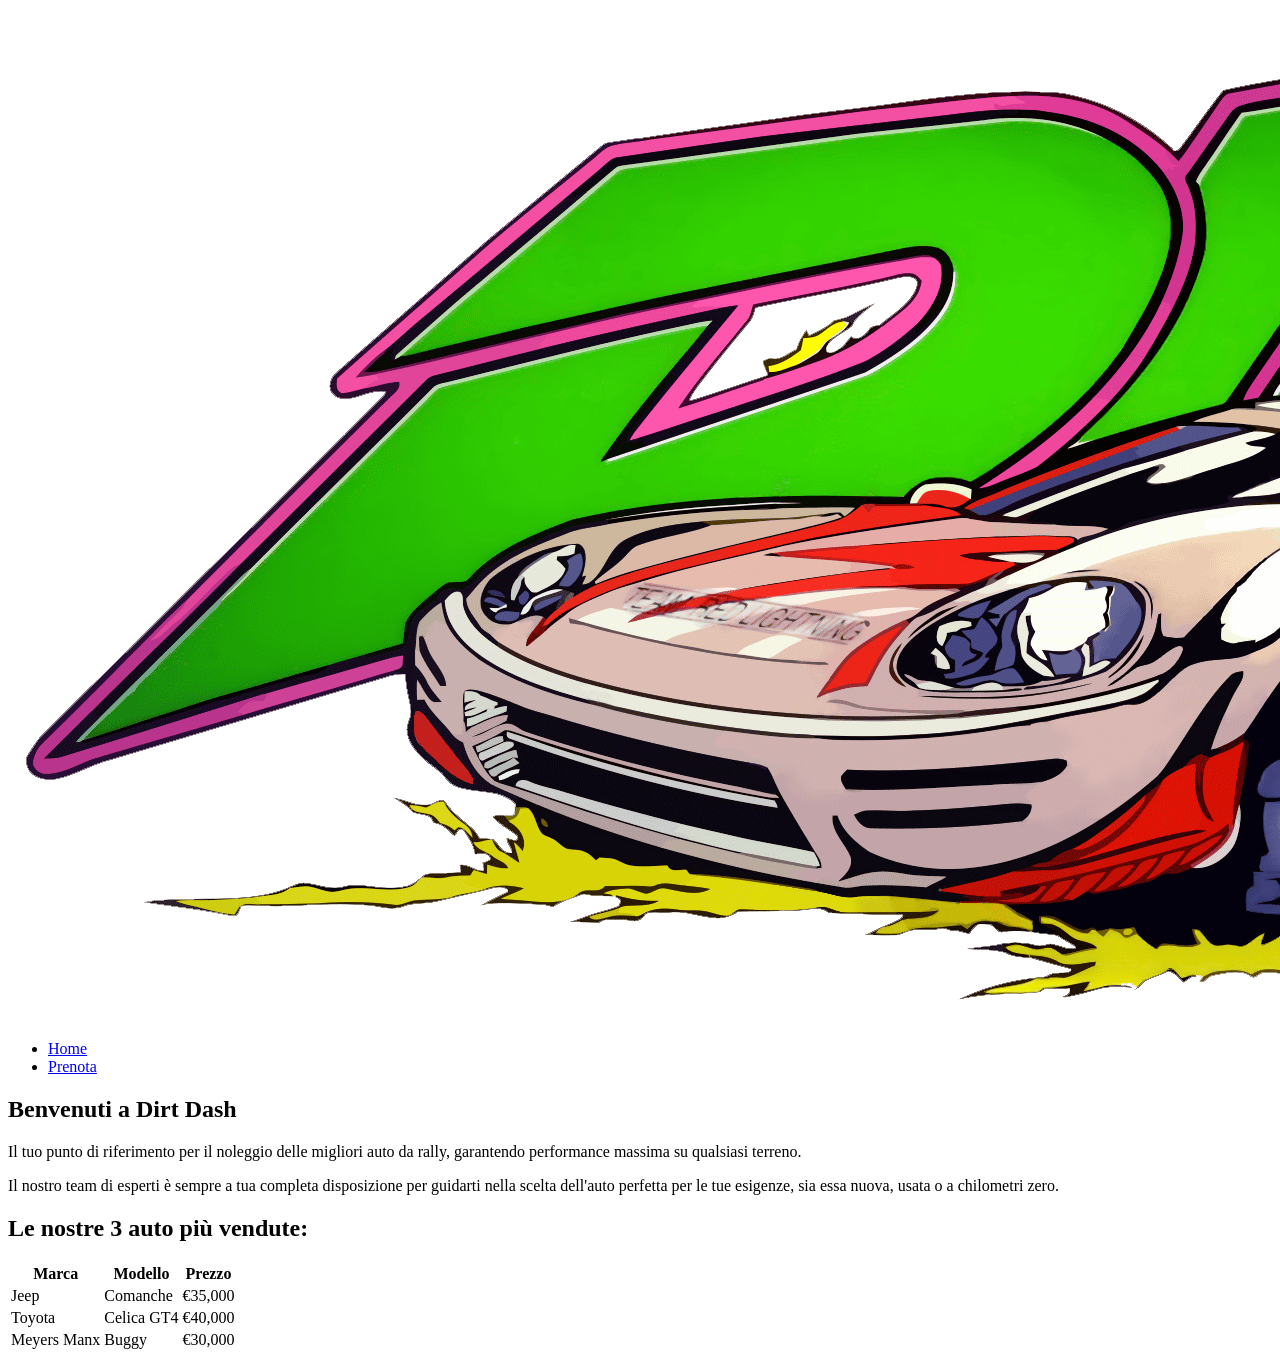
==== index.html @ 9e82c7ee "Finita la parte HTML e README" ====
<!DOCTYPE html>
<html lang="en">
<head>
    <meta charset="UTF-8">
    <meta name="viewport" content="width=device-width, initial-scale=1.0">
    <title>Dirt Dash: Home</title>
    <link rel="stylesheet" href="style.css">
</head>
<body>
    <header>
        <img src="Logo.png" alt="Dirt Dash Logo" class="logo">
        
        <nav>
            <ul>
                <li><a href="index.html">Home</a></li>
                <li><a href="prenota.html">Prenota</a></li>
            </ul>
        </nav>
    </header>

    <main>
        <section class="hero">
            <h1>Benvenuti a Dirt Dash</h1>
            <p>Il tuo punto di riferimento per il noleggio delle migliori auto da rally, garantendo performance massima su qualsiasi terreno.</p>
            <p>Il nostro team di esperti è sempre a tua completa disposizione per guidarti nella scelta dell'auto perfetta per le tue esigenze, sia essa nuova, usata o a chilometri zero.</p>
        </section>

        <section class="vehicles">
            <h2>Le nostre 3 auto più vendute:</h2>

            <table>
                <thead>
                    <tr>
                        <th>Marca</th>
                        <th>Modello</th>
                        <th>Prezzo</th>
                    </tr>
                </thead>
                <tbody>
                    <tr>
                        <td>Jeep</td>
                        <td>Comanche</td>
                        <td>€35,000</td>
                    </tr>
                    <tr>
                        <td>Toyota</td>
                        <td>Celica GT4</td>
                        <td>€40,000</td>
                    </tr>
                    <tr>
                        <td>Meyers Manx</td>
                        <td>Buggy</td>
                        <td>€30,000</td>
                    </tr>
                </tbody>
            </table>

        </section>
    </main>
    
    
</body>
</html>
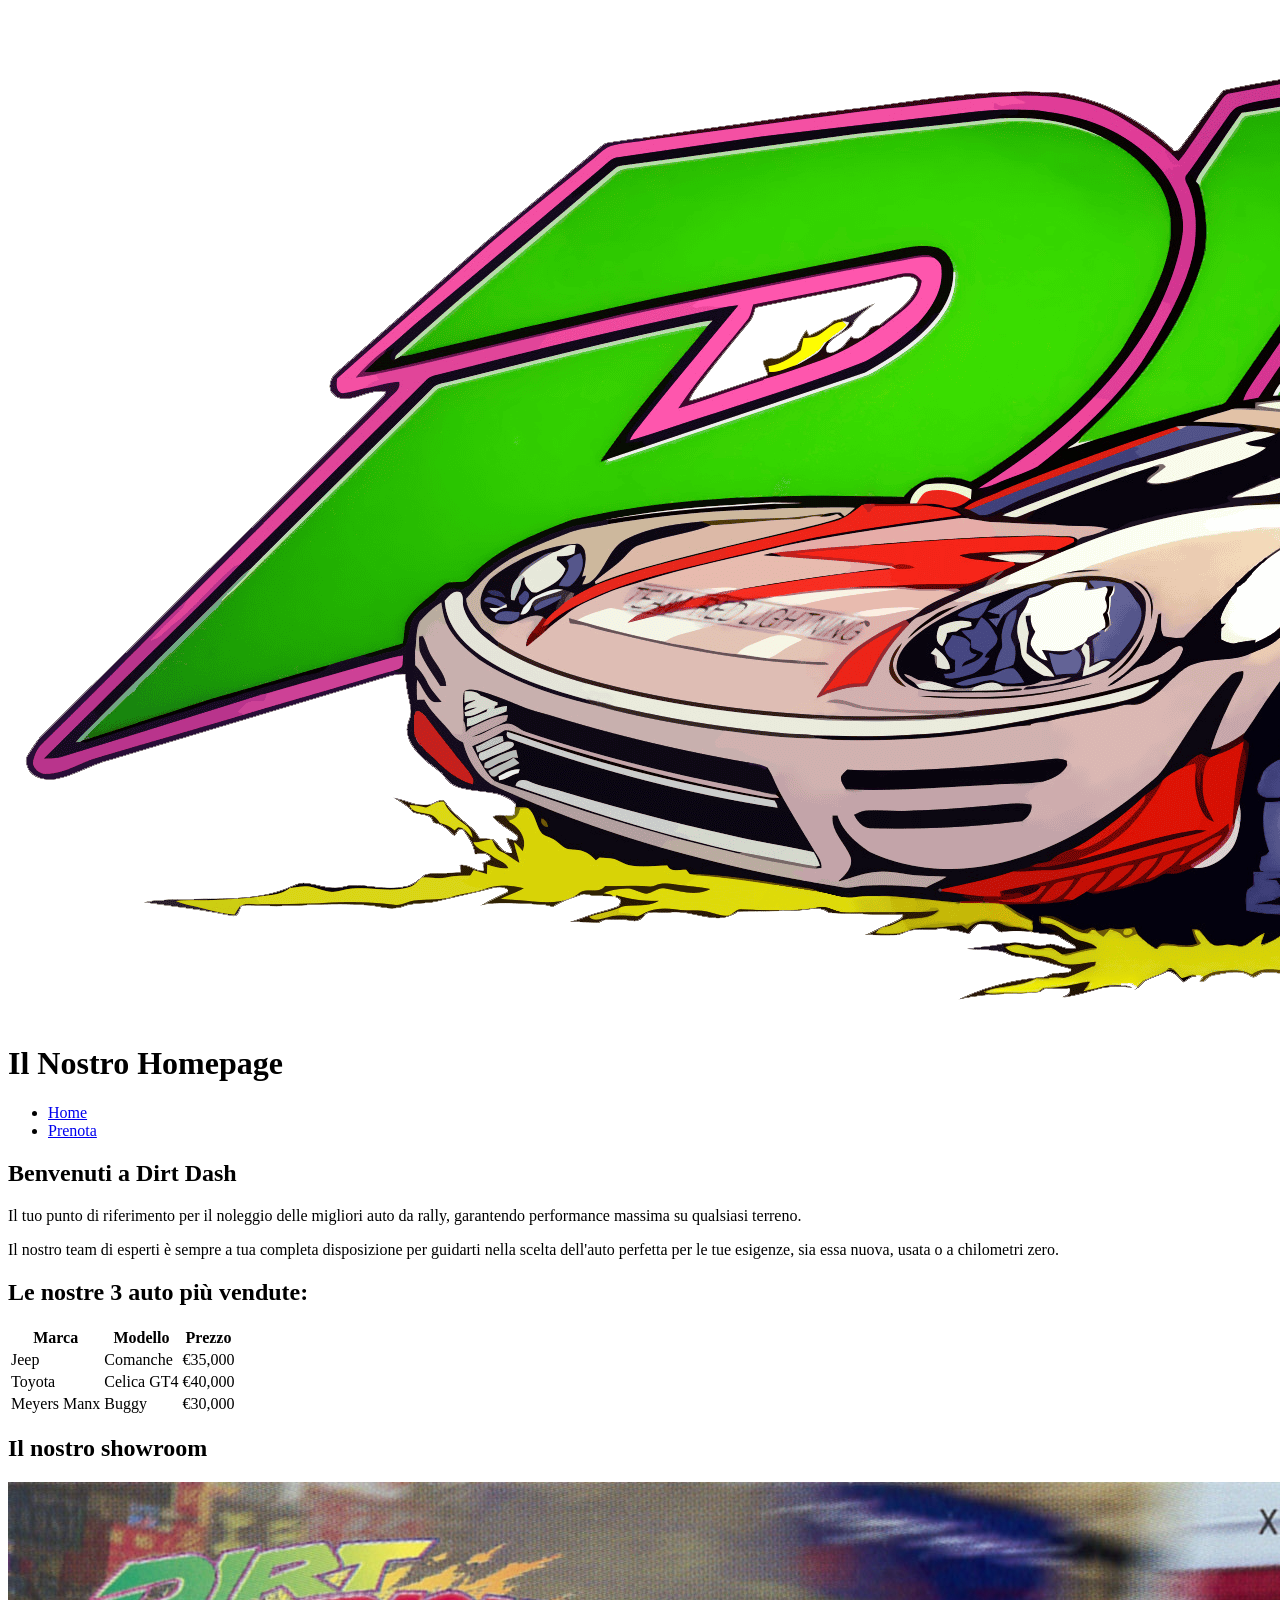
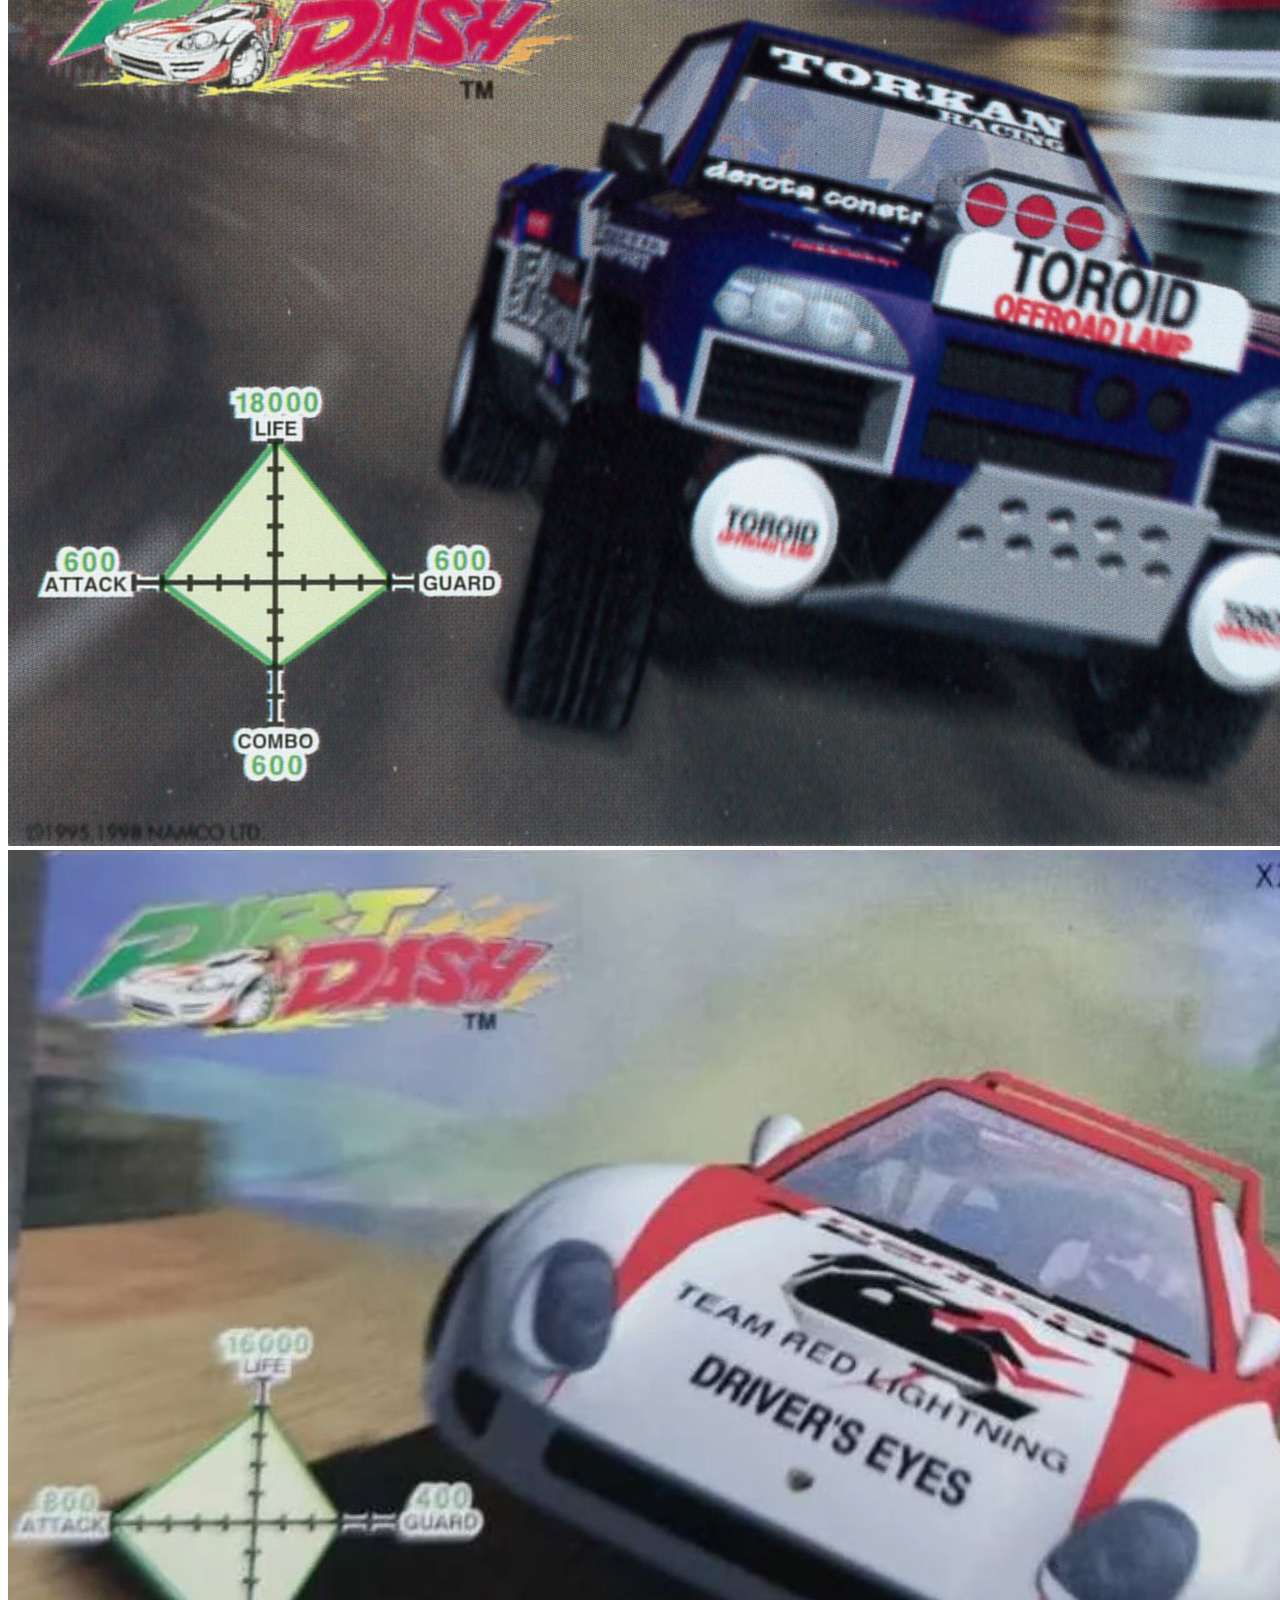
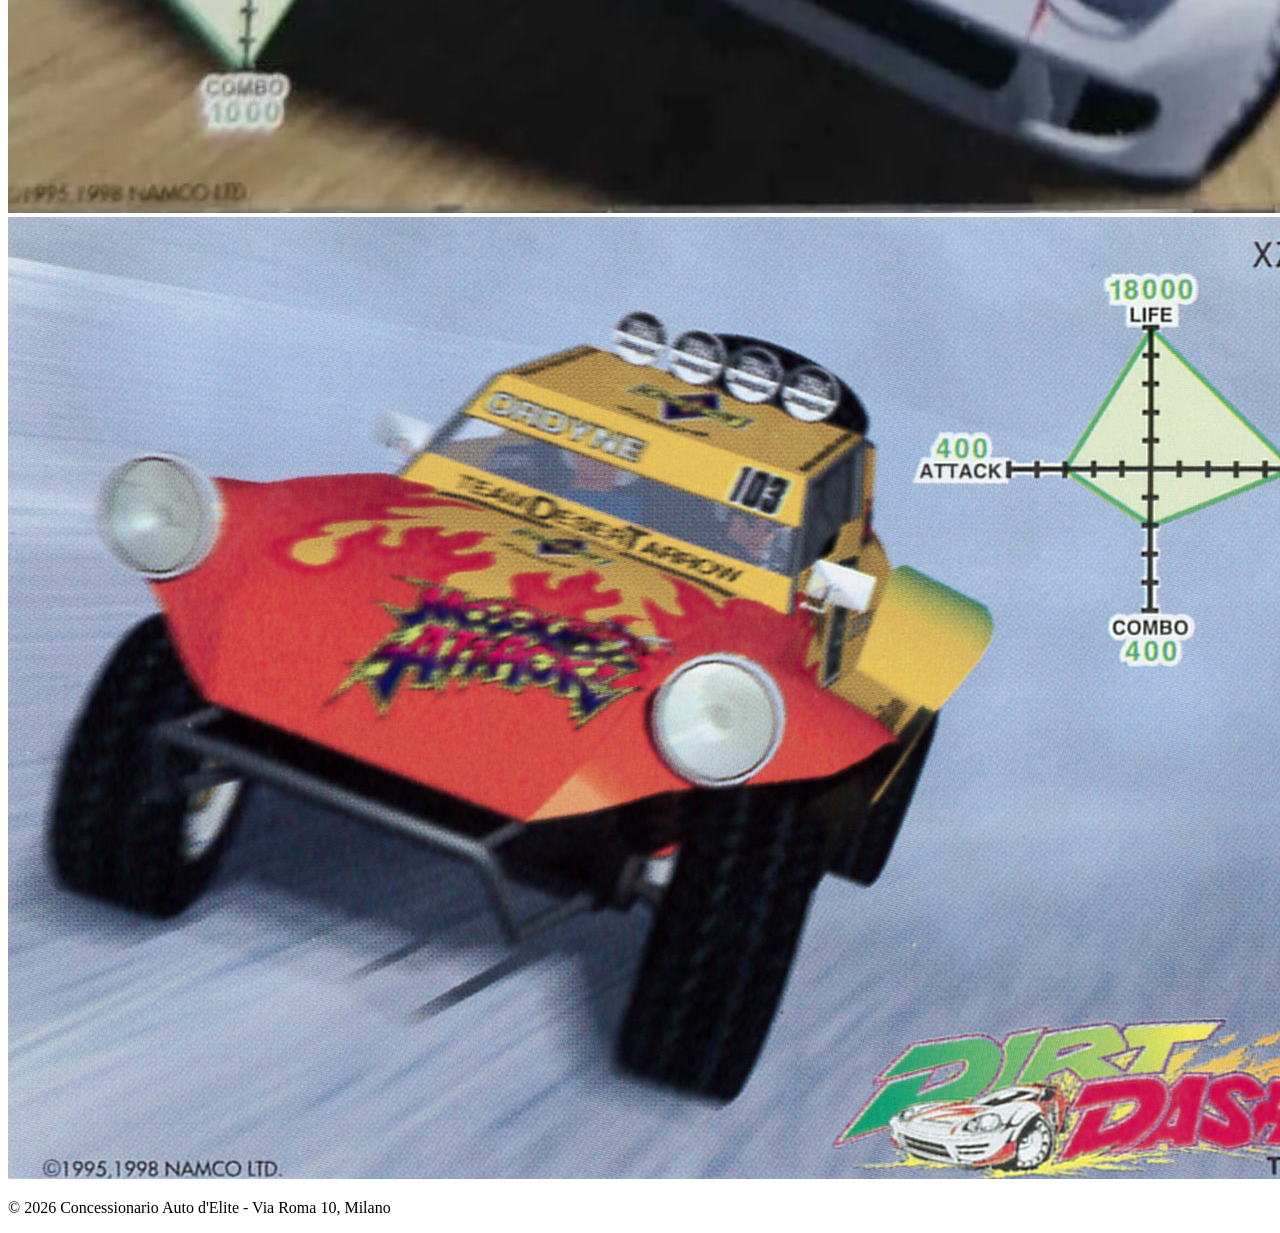
==== commit a0f52b3d: "Aggiunto pure le immagini" ====
--- a/index.html
+++ b/index.html
@@ -9,6 +9,7 @@
 <body>
     <header>
         <img src="Logo.png" alt="Dirt Dash Logo" class="logo">
+        <h1>Il Nostro Homepage</h1>
         
         <nav>
             <ul>
@@ -56,8 +57,20 @@
             </table>
 
         </section>
+
+        <section class="showroom">
+            <h2>Il nostro showroom</h2>
+            <div class="showroom-images">
+                <img src="Jeep Comanche.jpg" alt="Jeep Comanche">
+                <img src="Toyota Celica GT4.jpg" alt="Toyota Celica GT4">
+                <img src="Meyers Manx.jpg" alt="Meyers Manx Buggy">
+            </div>  
+        </section>
     </main>
     
+    <footer>
+        <p>&copy; 2026 Concessionario Auto d'Elite - Via Roma 10, Milano</p>
+    </footer>
     
 </body>
 </html>
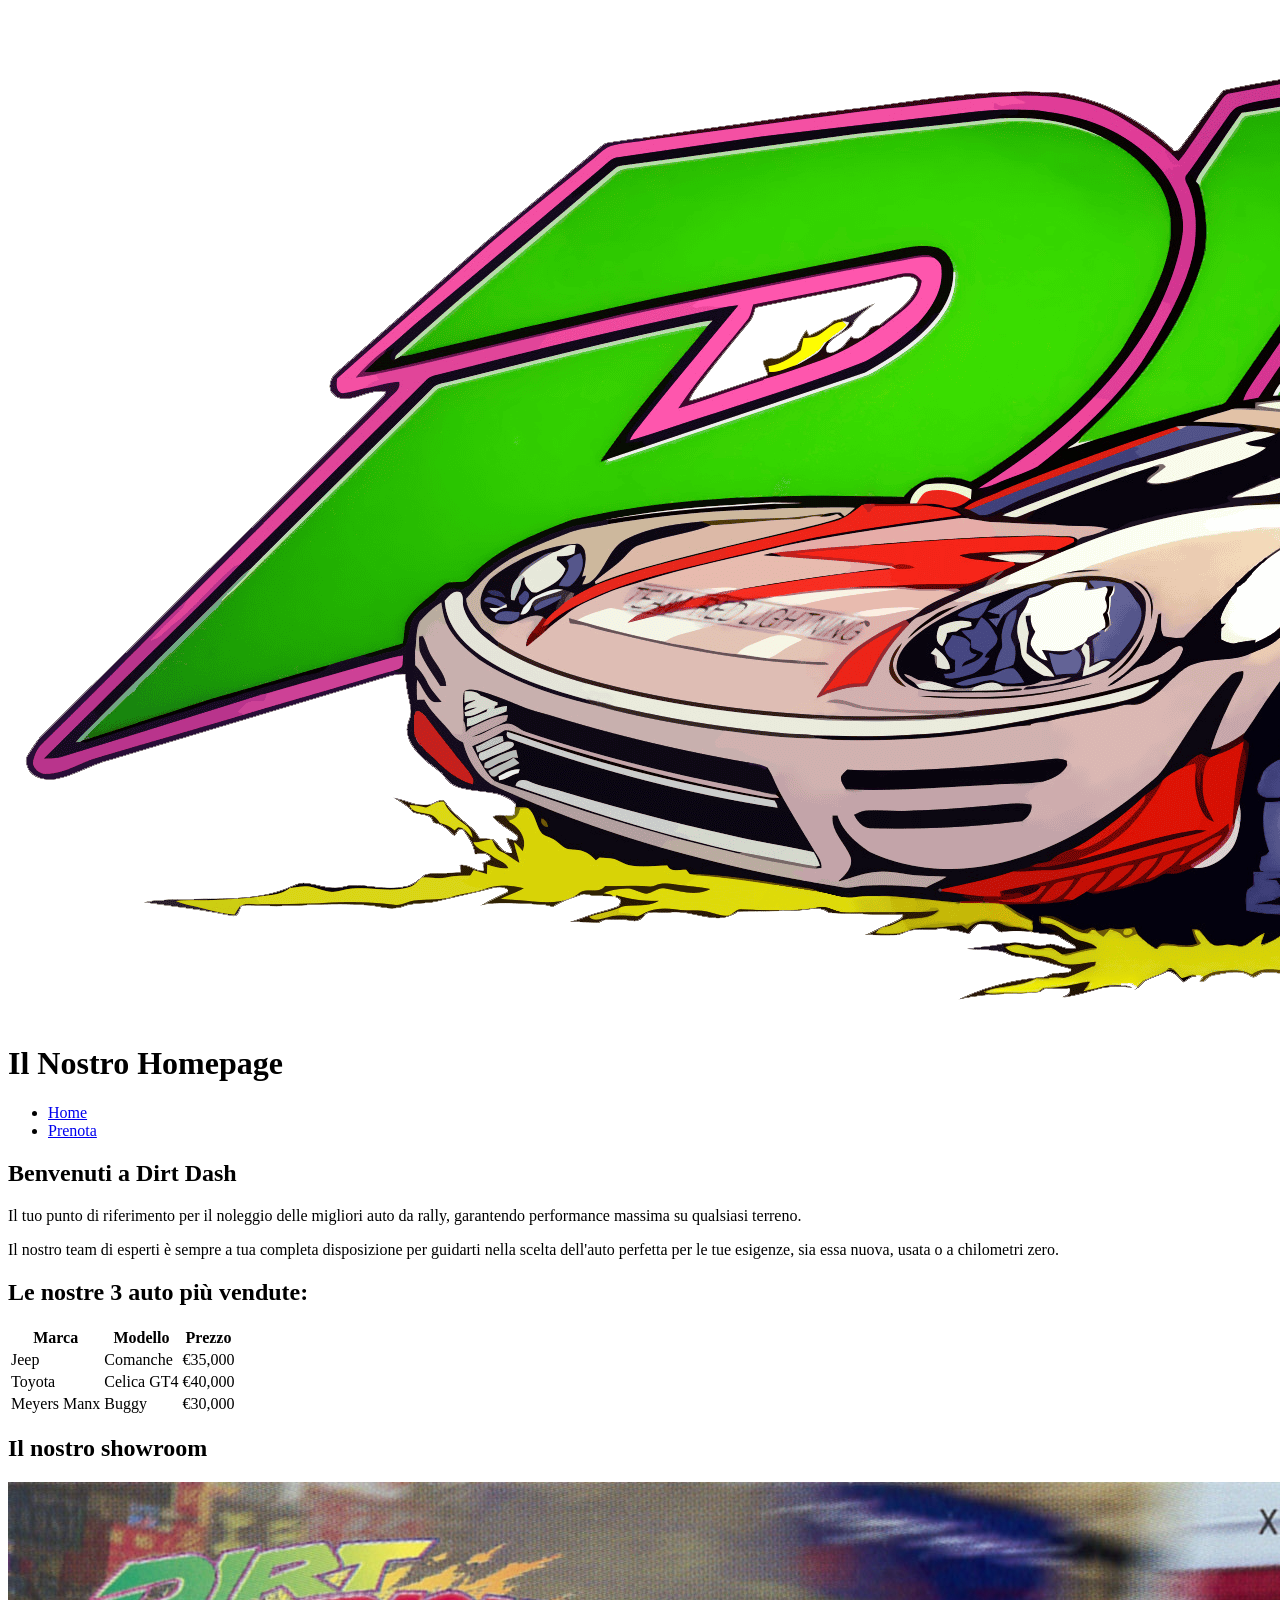
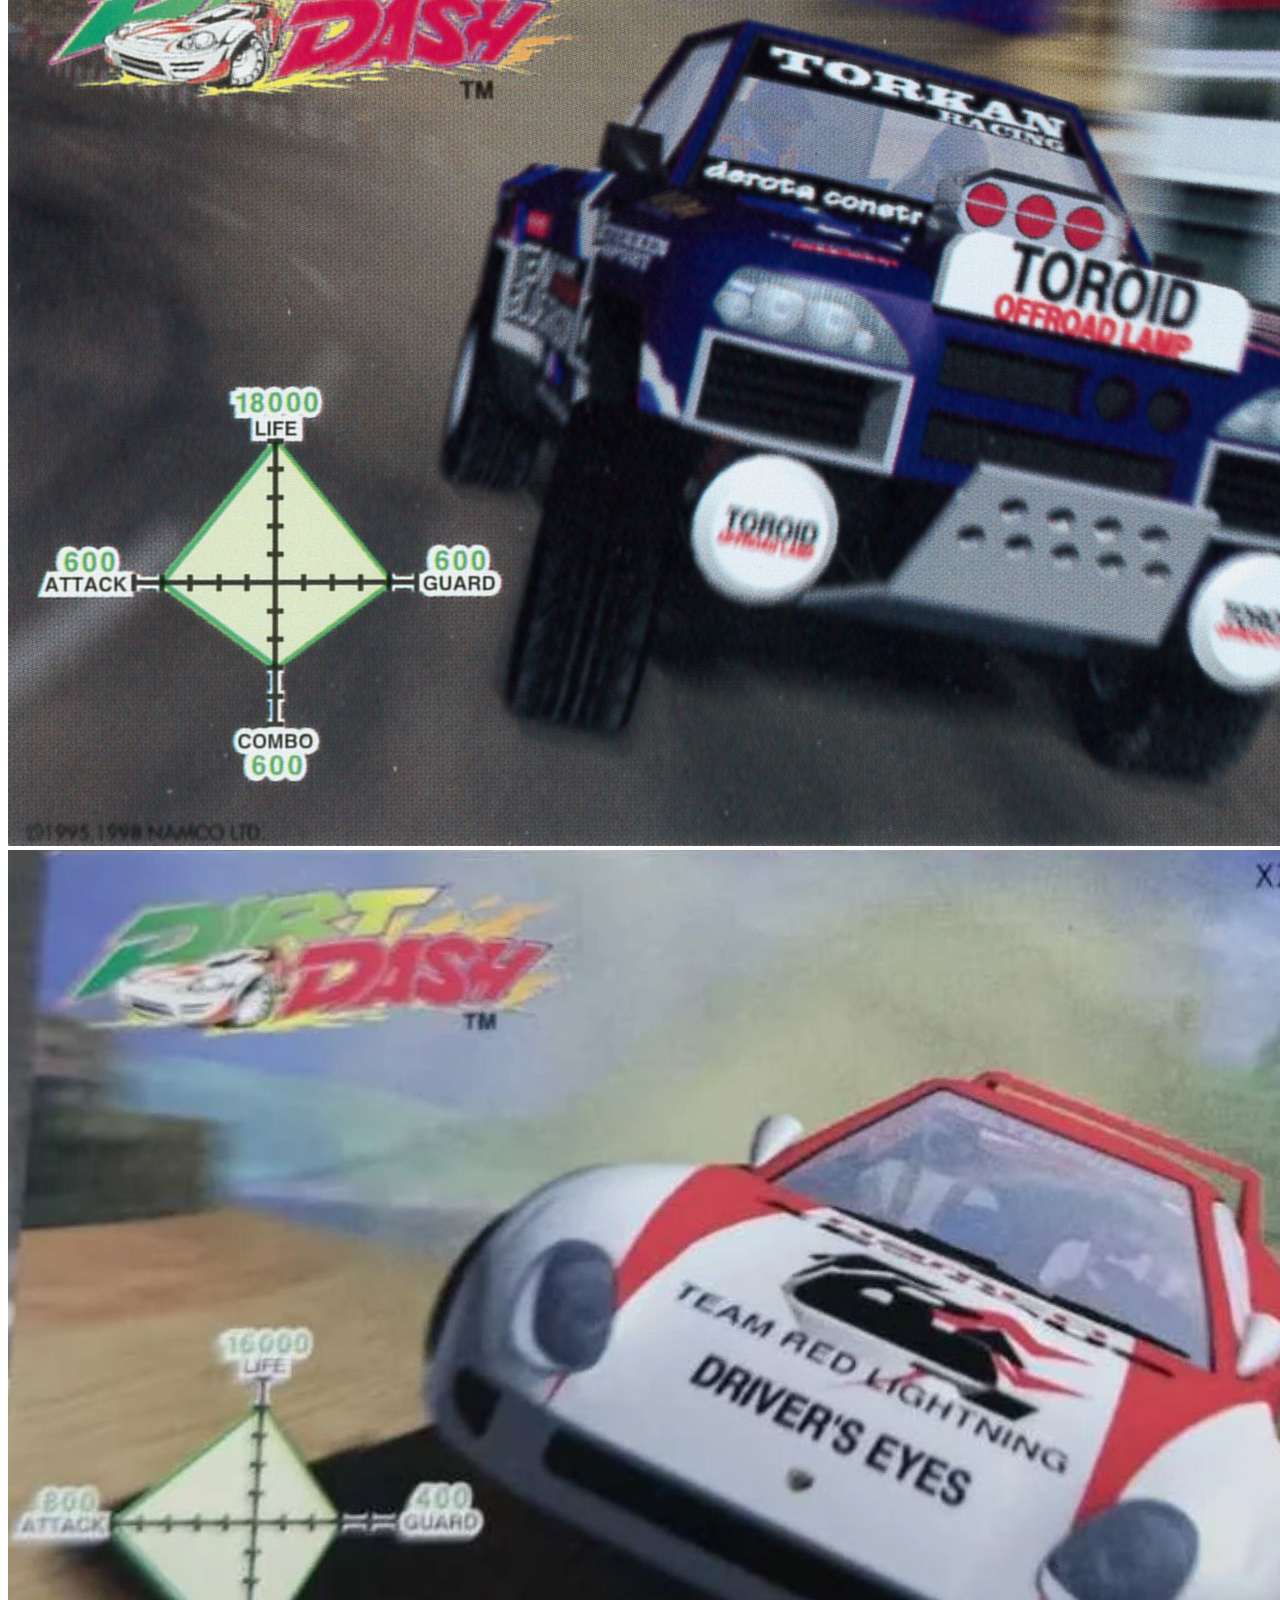
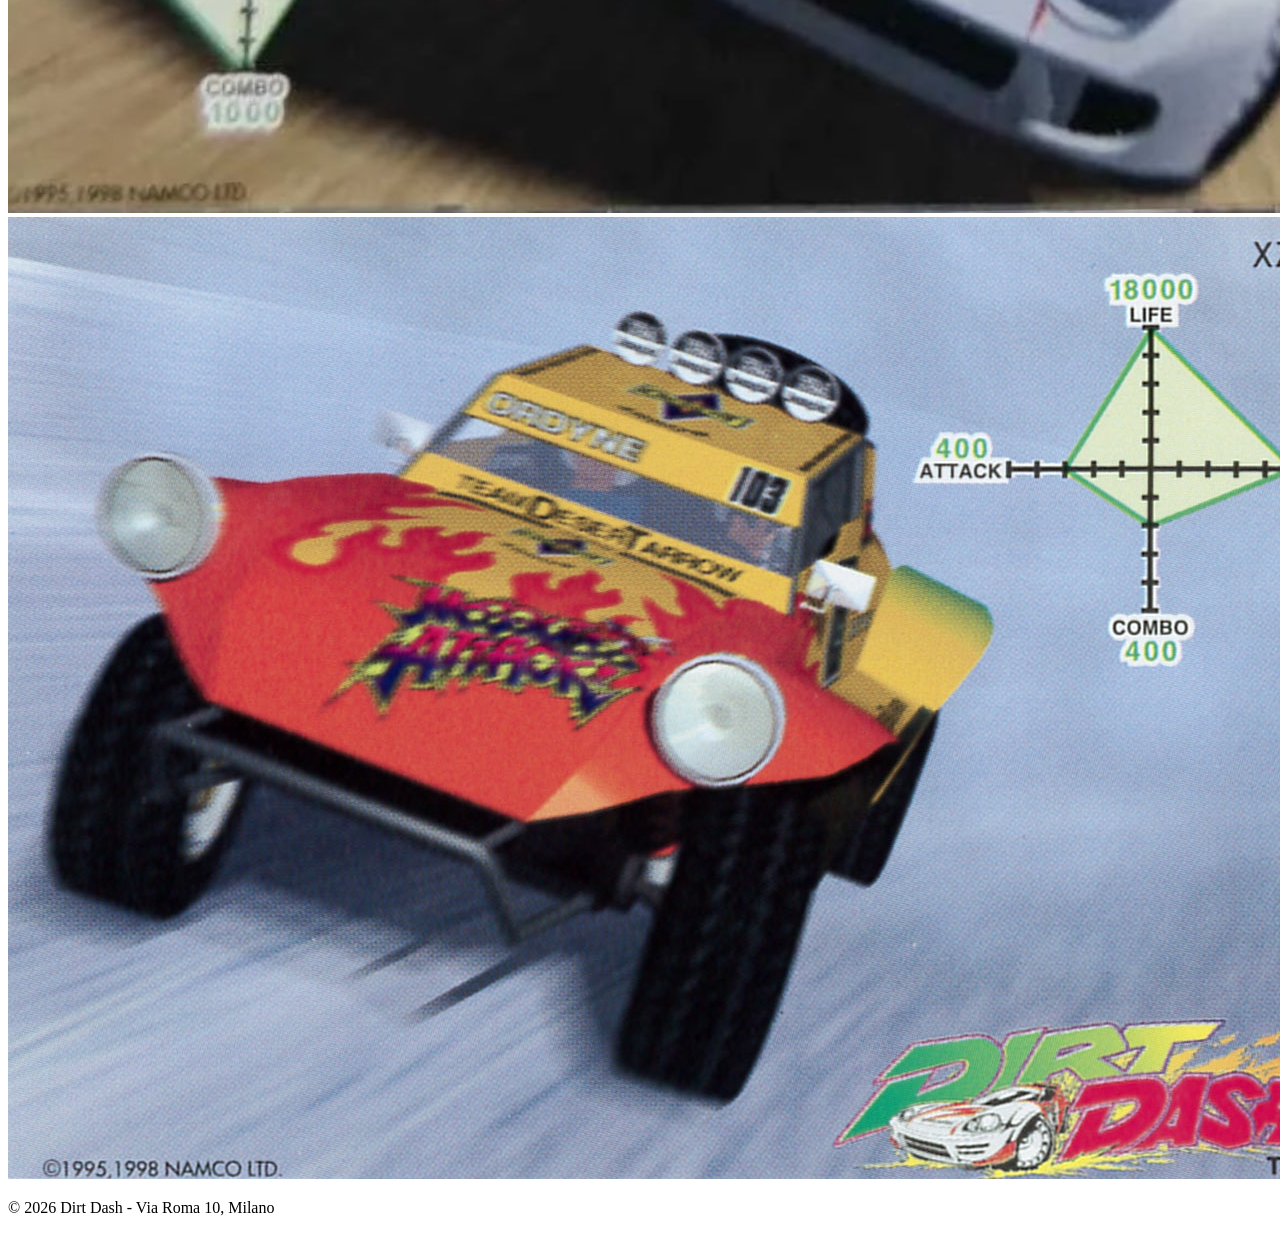
==== commit df3b24f9: "Modificata il footer" ====
--- a/index.html
+++ b/index.html
@@ -69,7 +69,7 @@
     </main>
     
     <footer>
-        <p>&copy; 2026 Concessionario Auto d'Elite - Via Roma 10, Milano</p>
+        <p>&copy; 2026 Dirt Dash - Via Roma 10, Milano</p>
     </footer>
     
 </body>
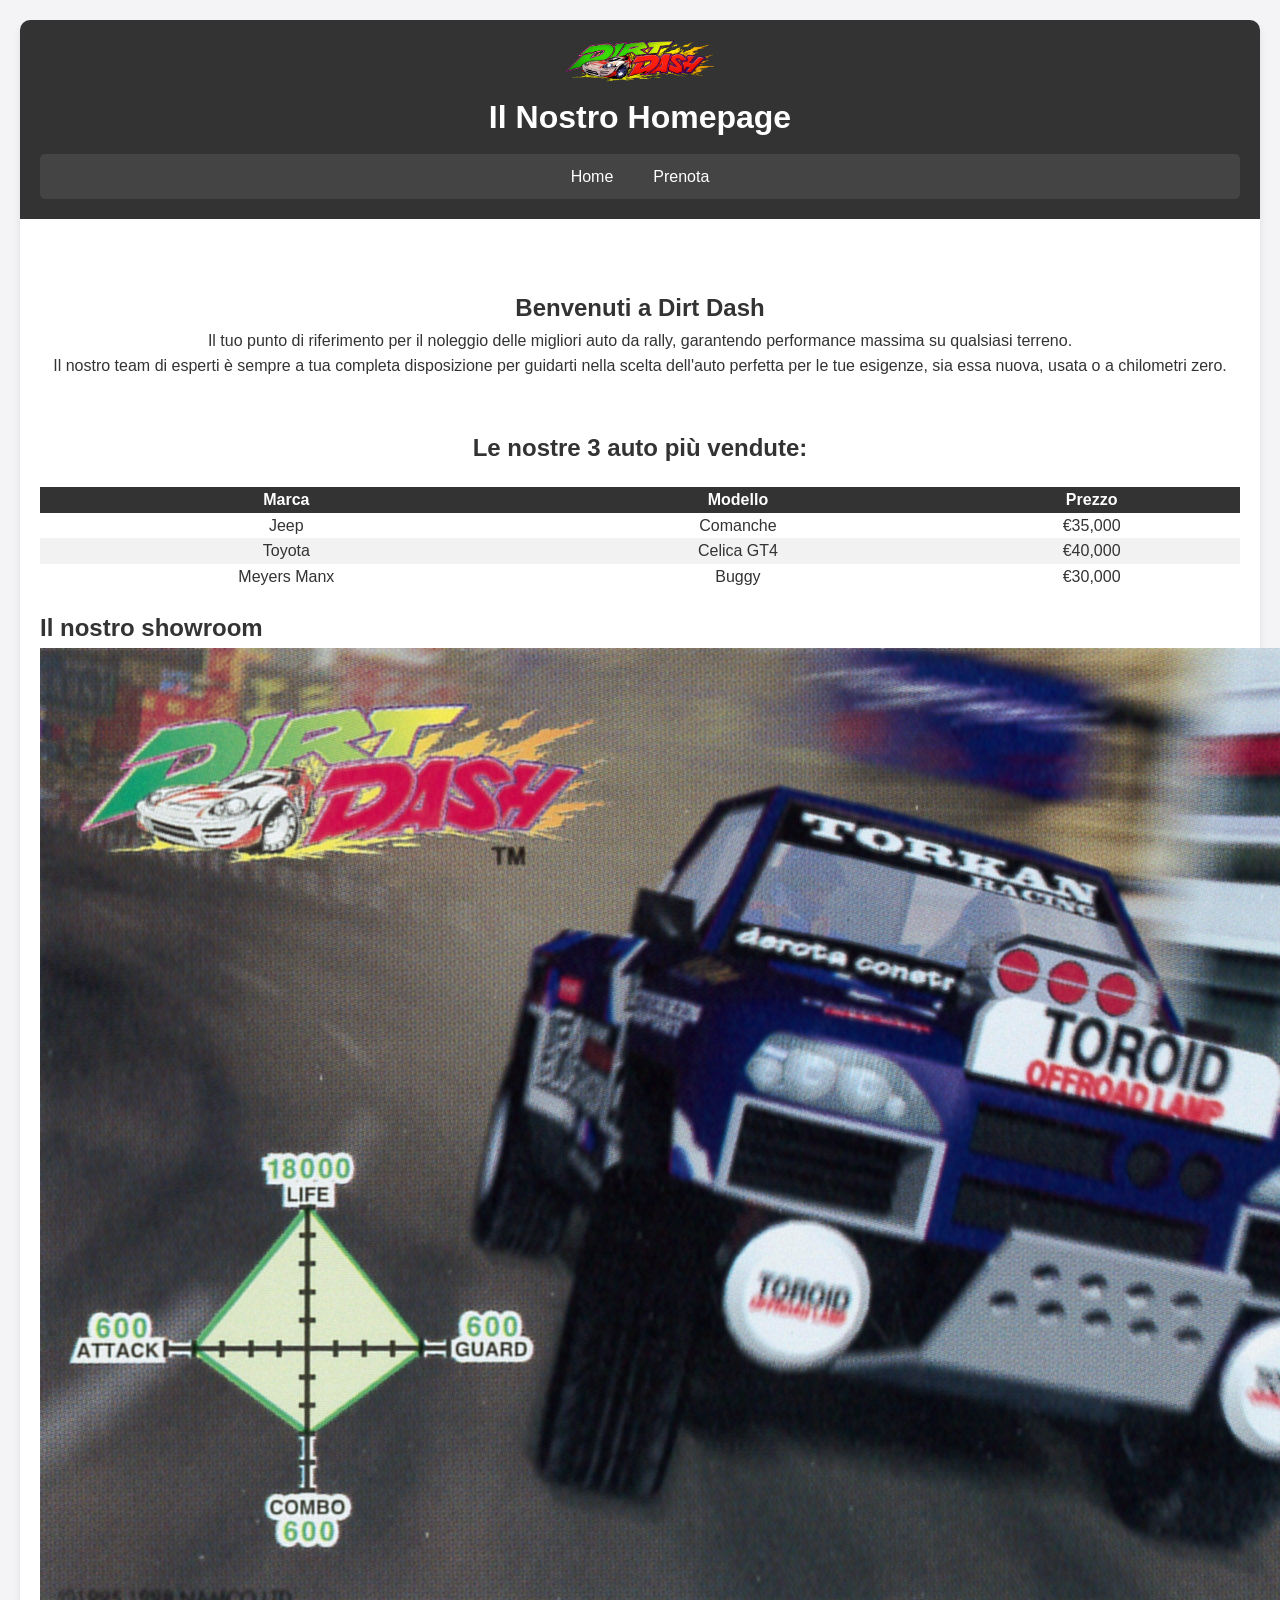
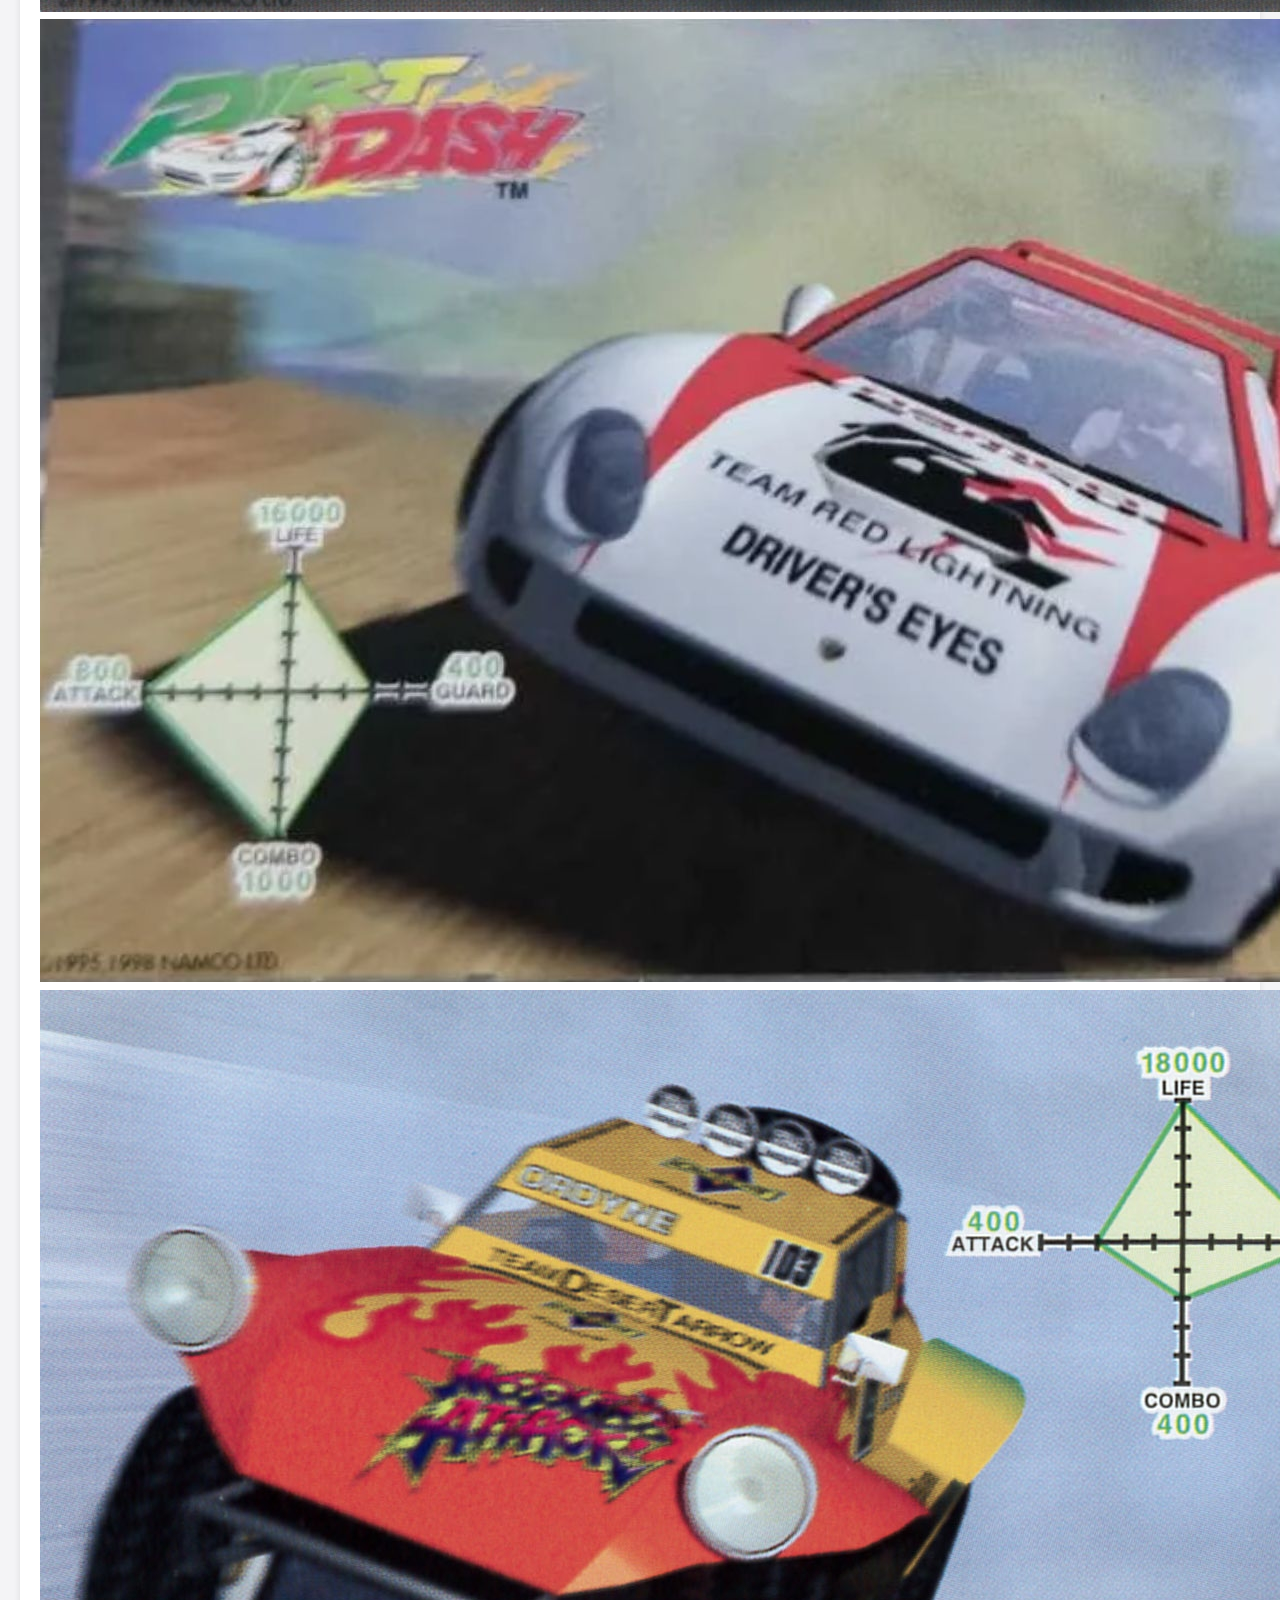
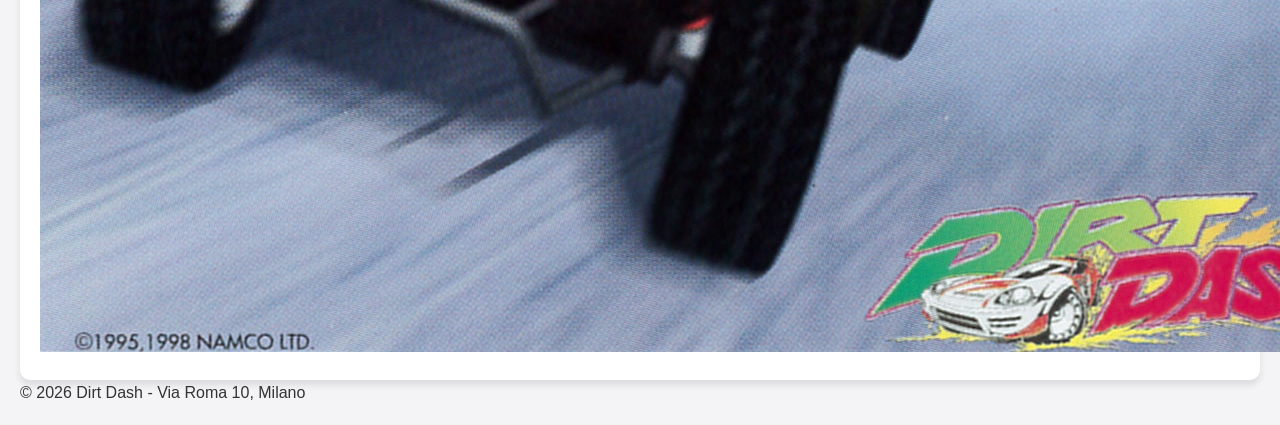
==== commit dc88bd6c: "Iniziato a modificare con css" ====
--- a/index.html
+++ b/index.html
@@ -4,11 +4,11 @@
     <meta charset="UTF-8">
     <meta name="viewport" content="width=device-width, initial-scale=1.0">
     <title>Dirt Dash: Home</title>
-    <link rel="stylesheet" href="style.css">
+    <link rel="stylesheet" href="css/style.css">
 </head>
 <body>
     <header>
-        <img src="Logo.png" alt="Dirt Dash Logo" class="logo">
+        <img src="img/Logo.png" alt="Dirt Dash Logo" class="logo">
         <h1>Il Nostro Homepage</h1>
         
         <nav>
@@ -20,7 +20,7 @@
     </header>
 
     <main>
-        <section class="hero">
+        <section class="welcome">
             <h1>Benvenuti a Dirt Dash</h1>
             <p>Il tuo punto di riferimento per il noleggio delle migliori auto da rally, garantendo performance massima su qualsiasi terreno.</p>
             <p>Il nostro team di esperti è sempre a tua completa disposizione per guidarti nella scelta dell'auto perfetta per le tue esigenze, sia essa nuova, usata o a chilometri zero.</p>
@@ -29,7 +29,7 @@
         <section class="vehicles">
             <h2>Le nostre 3 auto più vendute:</h2>
 
-            <table>
+            <table class="vehicle-table">
                 <thead>
                     <tr>
                         <th>Marca</th>
@@ -61,9 +61,9 @@
         <section class="showroom">
             <h2>Il nostro showroom</h2>
             <div class="showroom-images">
-                <img src="Jeep Comanche.jpg" alt="Jeep Comanche">
-                <img src="Toyota Celica GT4.jpg" alt="Toyota Celica GT4">
-                <img src="Meyers Manx.jpg" alt="Meyers Manx Buggy">
+                <img src="img/Jeep Comanche.jpg" alt="Jeep Comanche">
+                <img src="img/Toyota Celica GT4.jpg" alt="Toyota Celica GT4">
+                <img src="img/Meyers Manx.jpg" alt="Meyers Manx Buggy">
             </div>  
         </section>
     </main>
--- a/css/style.css
+++ b/css/style.css
@@ -0,0 +1,111 @@
+*{
+    box-sizing: border-box;
+    margin: 0;
+    padding: 0;
+}
+
+body {
+    font-family: Arial, sans-serif;
+    line-height: 1.6;
+    color: #333;
+    background-color: #f4f4f6;
+    padding: 20px;
+}
+
+header {
+    background-color: #333;
+    color: #fff;
+    padding: 20px;
+    text-align: center;
+    border-radius: 10px 10px 0 0;
+    box-shadow: 0 5px 7.5px rgba(0, 0, 0, 0.1);
+}
+
+.logo {
+    max-width: 150px;
+    margin-bottom: 10px;
+    height: auto;
+    display: block;
+    margin: 0 auto 10px auto;
+}
+
+header h1 {
+    font-size: 2em;
+    margin-bottom: 10px;
+}
+
+nav ul {
+    list-style: none;
+    display: flex;
+    justify-content: center;
+    gap: 10px;
+    padding: 0 auto 20px auto;
+    border-radius: 5px;
+    background-color: #444;
+}
+
+nav ul li a {
+    color: #fff;
+    text-decoration: none;
+    padding: 10px 15px;
+    display: block;
+
+    
+}
+
+a:hover {
+    background-color: #555;
+    border-radius: 5px;
+}
+
+main{
+    background-color: #fff;
+    padding: 20px;
+    border-radius: 0 0 10px 10px;
+    box-shadow: 0 5px 7.5px rgba(0, 0, 0, 0.1);
+}
+
+.welcome{
+    text-align: center;
+    margin-bottom: 50px;
+    margin-top: 50px;
+}
+
+.vehicles {
+    display: flex;
+    flex-wrap: wrap;
+    gap: 20px;
+    justify-content: center;
+}
+
+.vehicle-table {
+    width: 100%;
+    border-collapse: collapse;
+    margin-bottom: 20px;
+    text-align: center;
+}
+
+tr:nth-child(even) {
+    background-color: #f2f2f2;
+}
+
+thead {
+    background-color: #333;
+    color: #fff;
+}
+
+.booking {
+    text-align: center;
+    margin-top: 50px;
+}
+
+.form-container {
+    max-width: 600px;
+    margin: 50px auto;
+    padding: 20px;
+    background-color: #f9f9f9;
+    border-radius: 10px;
+    box-shadow: 0 5px 7.5px rgba(0, 0, 0, 0.1);
+    gap: 10px;
+}
+
